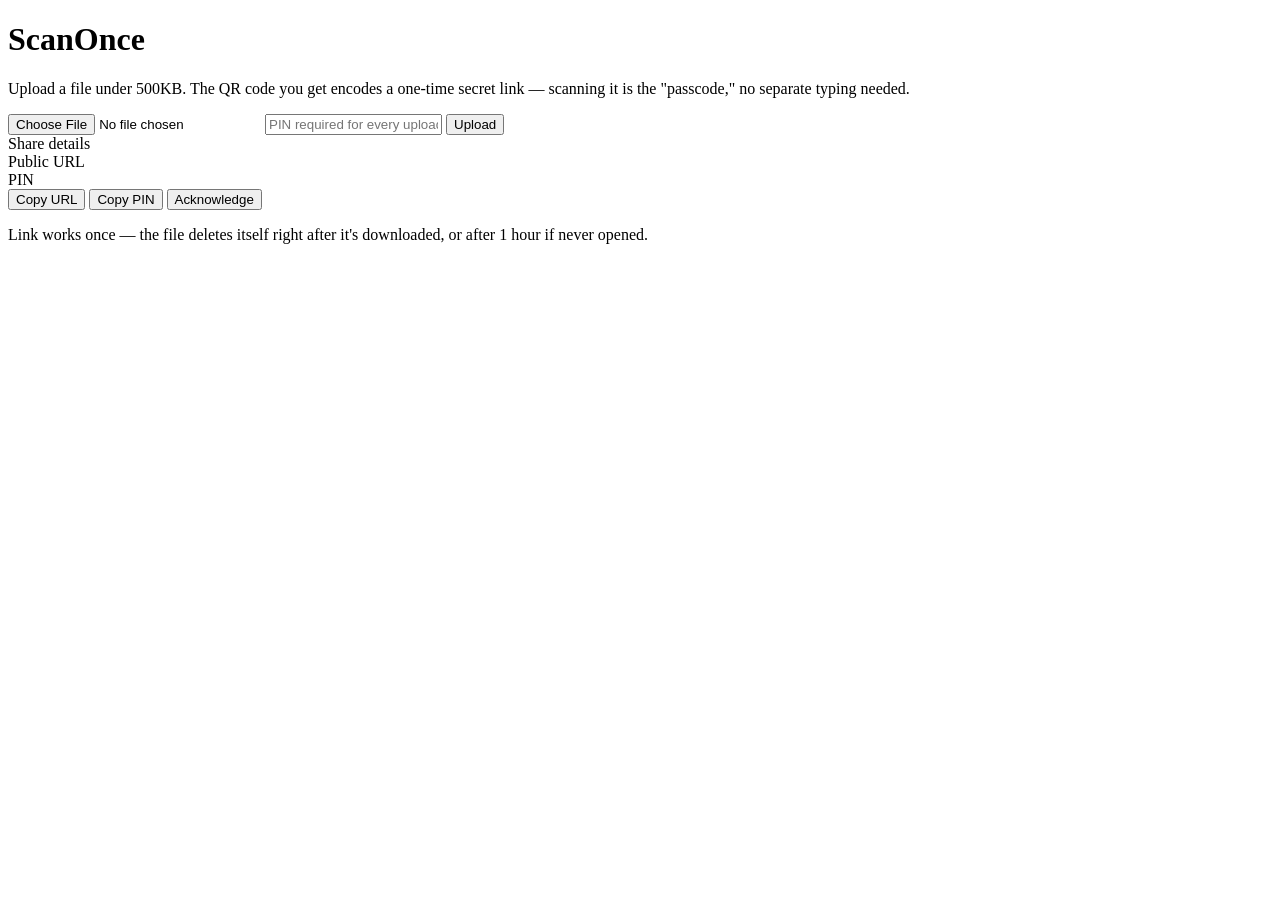
==== frontend/index.html @ 65bfc7cf "feat(src): organise the module" ====
<!DOCTYPE html>
<html lang="en">
  <head>
    <meta charset="UTF-8" />
    <meta name="viewport" content="width=device-width, initial-scale=1.0" />
    <title>ScanOnce</title>
    <link rel="stylesheet" href="/static/styles.css" />
  </head>
  <body>
    <main class="card">
      <h1>ScanOnce</h1>
      <p class="hint">Upload a file under 500KB. The QR code you get encodes a one-time secret link — scanning it is the "passcode," no separate typing needed.</p>
      <form id="upload-form" enctype="multipart/form-data">
        <input type="file" name="file" required />
        <input type="text" name="pin" placeholder="PIN required for every upload" maxlength="12" />
        <button type="submit">Upload</button>
      </form>
      <div id="status-message" role="status"></div>
      <div class="progress-shell" id="upload-progress-shell">
        <div class="progress-bar" id="upload-progress-bar"></div>
      </div>
      <div class="progress-label" id="upload-progress-label"></div>
      <div id="share-notification" class="notification" role="status" aria-live="polite">
        <div class="label">Share details</div>
        <div class="label">Public URL</div>
        <div class="value" id="share-url"></div>
        <div class="label">PIN</div>
        <div class="value" id="share-pin"></div>
        <div class="actions">
          <button type="button" onclick="copyText('share-url')">Copy URL</button>
          <button type="button" onclick="copyText('share-pin')">Copy PIN</button>
          <button type="button" class="secondary" onclick="dismissNotification()">Acknowledge</button>
        </div>
      </div>
      <p class="hint">Link works once — the file deletes itself right after it's downloaded, or after 1 hour if never opened.</p>
    </main>

    <script src="/static/script.js"></script>
    <script>
      const form = document.getElementById('upload-form');
      const notification = document.getElementById('share-notification');
      const statusMessage = document.getElementById('status-message');
      const uploadProgressShell = document.getElementById('upload-progress-shell');
      const uploadProgressBar = document.getElementById('upload-progress-bar');
      const uploadProgressLabel = document.getElementById('upload-progress-label');

      function showStatus(message, type = 'error') {
        statusMessage.textContent = message;
        statusMessage.dataset.type = type;
      }

      function updateUploadProgress(percent, label) {
        uploadProgressShell.style.display = percent >= 0 ? 'block' : 'none';
        uploadProgressBar.style.width = `${Math.min(100, Math.max(0, percent))}%`;
        uploadProgressLabel.textContent = label || '';
      }

      form.addEventListener('submit', (event) => {
        event.preventDefault();
        const data = new FormData(form);
        showStatus('');
        notification.classList.remove('show');
        updateUploadProgress(0, 'Preparing upload...');

        const xhr = new XMLHttpRequest();
        xhr.open('POST', '/upload', true);
        xhr.upload.onprogress = (event) => {
          if (event.lengthComputable) {
            const percent = Math.round((event.loaded / event.total) * 100);
            updateUploadProgress(percent, `Uploading ${percent}%`);
          }
        };
        xhr.onload = () => {
          updateUploadProgress(-1, '');
          if (xhr.status >= 200 && xhr.status < 300) {
            document.getElementById('share-url').textContent = xhr.getResponseHeader('X-Share-URL') || '';
            document.getElementById('share-pin').textContent = xhr.getResponseHeader('X-Share-PIN') || '';
            notification.classList.add('show');
            showStatus(xhr.getResponseHeader('X-Notification-Message') || 'Upload complete.', 'success');
          } else {
            showStatus(xhr.responseText || 'Upload failed.', 'error');
          }
        };
        xhr.onerror = () => {
          updateUploadProgress(-1, '');
          showStatus('Upload failed.', 'error');
        };
        xhr.send(data);
      });

      function dismissNotification() {
        notification.classList.remove('show');
        document.getElementById('share-url').textContent = '';
        document.getElementById('share-pin').textContent = '';
        form.reset();
        showStatus('');
        updateUploadProgress(-1, '');
        setTimeout(() => {
          if (window.confirm('Upload complete. Close this window?')) {
            window.close();
          }
        }, 200);
      }

      async function copyText(elementId) {
        const text = document.getElementById(elementId).textContent;
        try {
          await navigator.clipboard.writeText(text);
        } catch (error) {
          const selection = window.getSelection();
          const range = document.createRange();
          range.selectNodeContents(document.getElementById(elementId));
          selection.removeAllRanges();
          selection.addRange(range);
          document.execCommand('copy');
          selection.removeAllRanges();
        }
      }
    </script>
  </body>
</html>
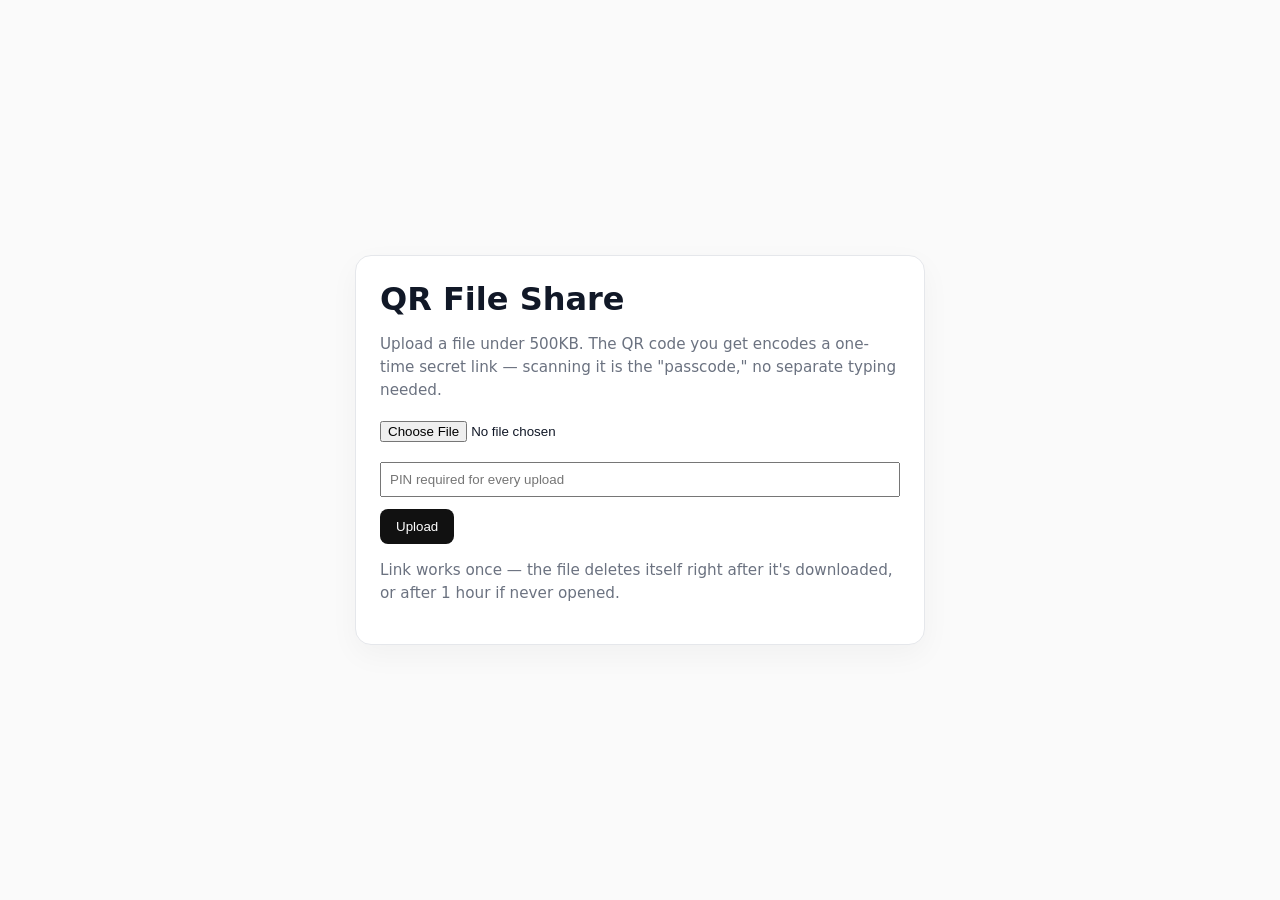
==== commit 63c2df2a: "feat(src): organised" ====
--- a/frontend/index.html
+++ b/frontend/index.html
@@ -1,18 +1,18 @@
 <!DOCTYPE html>
 <html lang="en">
   <head>
-    <meta charset="UTF-8" />
-    <meta name="viewport" content="width=device-width, initial-scale=1.0" />
-    <title>ScanOnce</title>
-    <link rel="stylesheet" href="/static/styles.css" />
+    <meta charset="utf-8">
+    <meta name="viewport" content="width=device-width, initial-scale=1">
+    <title>QR File Share</title>
+    <link rel="stylesheet" href="/frontend/styles.css">
   </head>
   <body>
-    <main class="card">
-      <h1>ScanOnce</h1>
+    <main class="card shell">
+      <h1>QR File Share</h1>
       <p class="hint">Upload a file under 500KB. The QR code you get encodes a one-time secret link — scanning it is the "passcode," no separate typing needed.</p>
       <form id="upload-form" enctype="multipart/form-data">
-        <input type="file" name="file" required />
-        <input type="text" name="pin" placeholder="PIN required for every upload" maxlength="12" />
+        <input type="file" name="file" required>
+        <input type="text" name="pin" placeholder="PIN required for every upload" maxlength="12" class="pin-input">
         <button type="submit">Upload</button>
       </form>
       <div id="status-message" role="status"></div>
@@ -34,88 +34,6 @@
       </div>
       <p class="hint">Link works once — the file deletes itself right after it's downloaded, or after 1 hour if never opened.</p>
     </main>
-
-    <script src="/static/script.js"></script>
-    <script>
-      const form = document.getElementById('upload-form');
-      const notification = document.getElementById('share-notification');
-      const statusMessage = document.getElementById('status-message');
-      const uploadProgressShell = document.getElementById('upload-progress-shell');
-      const uploadProgressBar = document.getElementById('upload-progress-bar');
-      const uploadProgressLabel = document.getElementById('upload-progress-label');
-
-      function showStatus(message, type = 'error') {
-        statusMessage.textContent = message;
-        statusMessage.dataset.type = type;
-      }
-
-      function updateUploadProgress(percent, label) {
-        uploadProgressShell.style.display = percent >= 0 ? 'block' : 'none';
-        uploadProgressBar.style.width = `${Math.min(100, Math.max(0, percent))}%`;
-        uploadProgressLabel.textContent = label || '';
-      }
-
-      form.addEventListener('submit', (event) => {
-        event.preventDefault();
-        const data = new FormData(form);
-        showStatus('');
-        notification.classList.remove('show');
-        updateUploadProgress(0, 'Preparing upload...');
-
-        const xhr = new XMLHttpRequest();
-        xhr.open('POST', '/upload', true);
-        xhr.upload.onprogress = (event) => {
-          if (event.lengthComputable) {
-            const percent = Math.round((event.loaded / event.total) * 100);
-            updateUploadProgress(percent, `Uploading ${percent}%`);
-          }
-        };
-        xhr.onload = () => {
-          updateUploadProgress(-1, '');
-          if (xhr.status >= 200 && xhr.status < 300) {
-            document.getElementById('share-url').textContent = xhr.getResponseHeader('X-Share-URL') || '';
-            document.getElementById('share-pin').textContent = xhr.getResponseHeader('X-Share-PIN') || '';
-            notification.classList.add('show');
-            showStatus(xhr.getResponseHeader('X-Notification-Message') || 'Upload complete.', 'success');
-          } else {
-            showStatus(xhr.responseText || 'Upload failed.', 'error');
-          }
-        };
-        xhr.onerror = () => {
-          updateUploadProgress(-1, '');
-          showStatus('Upload failed.', 'error');
-        };
-        xhr.send(data);
-      });
-
-      function dismissNotification() {
-        notification.classList.remove('show');
-        document.getElementById('share-url').textContent = '';
-        document.getElementById('share-pin').textContent = '';
-        form.reset();
-        showStatus('');
-        updateUploadProgress(-1, '');
-        setTimeout(() => {
-          if (window.confirm('Upload complete. Close this window?')) {
-            window.close();
-          }
-        }, 200);
-      }
-
-      async function copyText(elementId) {
-        const text = document.getElementById(elementId).textContent;
-        try {
-          await navigator.clipboard.writeText(text);
-        } catch (error) {
-          const selection = window.getSelection();
-          const range = document.createRange();
-          range.selectNodeContents(document.getElementById(elementId));
-          selection.removeAllRanges();
-          selection.addRange(range);
-          document.execCommand('copy');
-          selection.removeAllRanges();
-        }
-      }
-    </script>
+    <script src="/frontend/app.js"></script>
   </body>
 </html>
--- a/frontend/styles.css
+++ b/frontend/styles.css
@@ -0,0 +1,159 @@
+:root {
+  color-scheme: light;
+  font-family: system-ui, -apple-system, BlinkMacSystemFont, "Segoe UI", sans-serif;
+}
+
+body {
+  margin: 0;
+  min-height: 100vh;
+  background: #fafafa;
+  color: #111827;
+  display: grid;
+  place-items: center;
+  padding: 24px;
+  box-sizing: border-box;
+}
+
+.card {
+  width: min(100%, 520px);
+  border: 1px solid #e5e7eb;
+  border-radius: 16px;
+  padding: 24px;
+  background: #fff;
+  box-shadow: 0 10px 30px rgba(0, 0, 0, 0.04);
+}
+
+.shell {
+  text-align: left;
+}
+
+h1,
+h2 {
+  margin-top: 0;
+  margin-bottom: 12px;
+}
+
+.hint {
+  color: #6b7280;
+  font-size: 0.95rem;
+  line-height: 1.5;
+}
+
+input[type="file"] {
+  display: block;
+  margin: 20px 0;
+}
+
+.pin-input {
+  width: 100%;
+  box-sizing: border-box;
+  padding: 8px;
+  margin-bottom: 12px;
+}
+
+button,
+a {
+  background: #111;
+  color: #fff;
+  border: none;
+  padding: 10px 16px;
+  border-radius: 8px;
+  cursor: pointer;
+  text-decoration: none;
+}
+
+.secondary {
+  background: #fff !important;
+  color: #111 !important;
+  border: 1px solid #d1d5db !important;
+}
+
+.notification {
+  display: none;
+  border: 1px solid #d1d5db;
+  border-radius: 14px;
+  padding: 16px;
+  margin-top: 18px;
+  background: #f9fafb;
+  box-shadow: 0 10px 30px rgba(0, 0, 0, 0.04);
+}
+
+.notification.show {
+  display: block;
+}
+
+.notification .label {
+  font-size: 0.8rem;
+  color: #6b7280;
+  text-transform: uppercase;
+  letter-spacing: 0.04em;
+  margin-bottom: 6px;
+}
+
+.notification .value {
+  background: #fff;
+  border-radius: 10px;
+  padding: 10px 12px;
+  margin-top: 8px;
+  font-family: ui-monospace, SFMono-Regular, Menlo, Monaco, Consolas, monospace;
+  word-break: break-all;
+}
+
+.notification .actions {
+  display: flex;
+  gap: 10px;
+  flex-wrap: wrap;
+  margin-top: 12px;
+}
+
+.progress-shell {
+  display: none;
+  width: 100%;
+  height: 8px;
+  border-radius: 999px;
+  overflow: hidden;
+  background: #e5e7eb;
+  margin-top: 10px;
+}
+
+.progress-bar {
+  height: 100%;
+  width: 0%;
+  background: #111;
+  transition: width 0.2s ease;
+}
+
+.progress-label {
+  margin-top: 6px;
+  font-size: 0.85rem;
+  color: #4b5563;
+}
+
+#status-message {
+  margin-top: 10px;
+  color: #b91c1c;
+  font-size: 0.9rem;
+}
+
+#status-message[data-type="success"] {
+  color: #166534;
+}
+
+.actions {
+  margin-top: 18px;
+  display: flex;
+  gap: 12px;
+  flex-wrap: wrap;
+  justify-content: center;
+}
+
+img {
+  width: 260px;
+  height: 260px;
+  margin: 18px 0;
+}
+
+.finish-box {
+  margin-top: 18px;
+  color: #4b5563;
+}
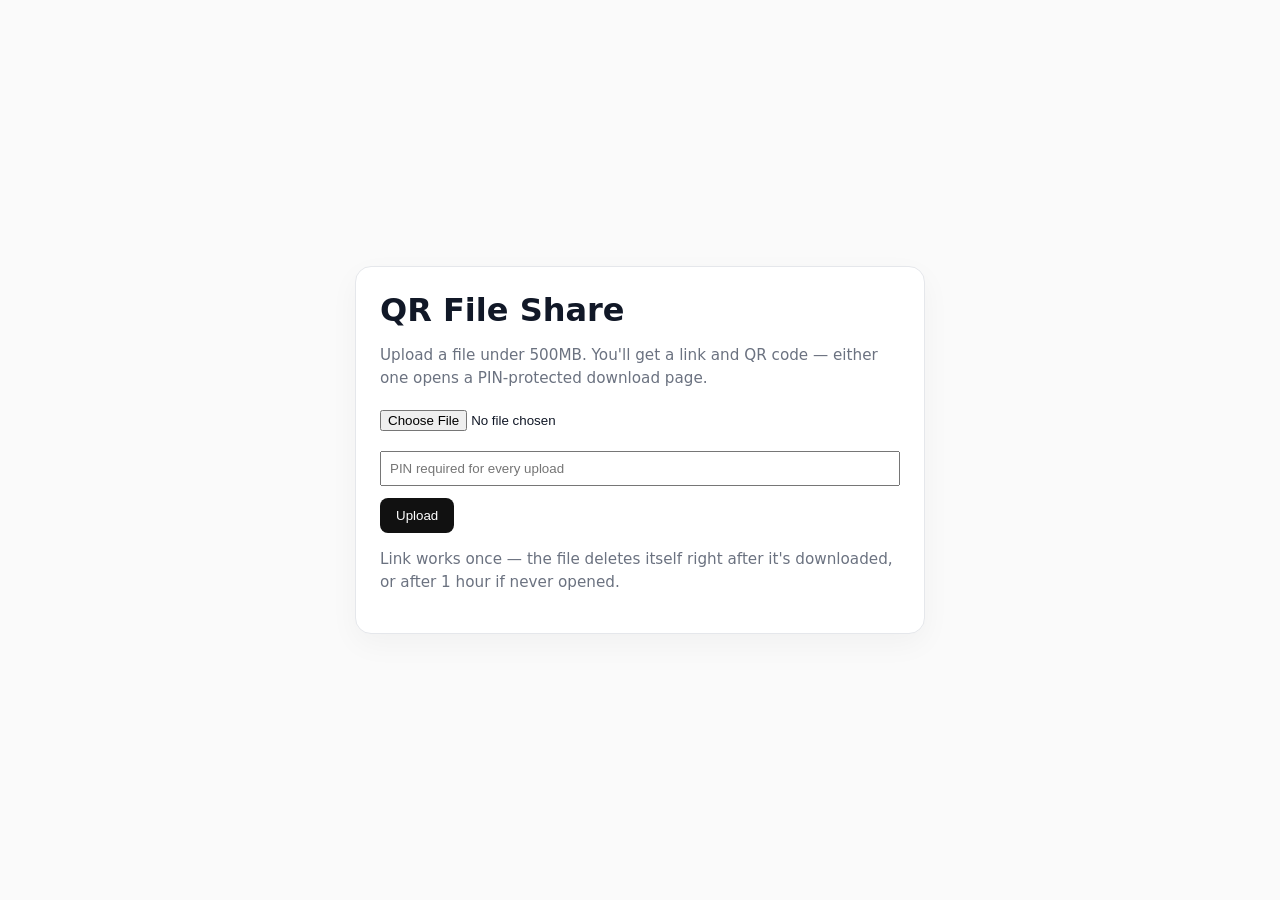
==== commit 403ec566: "Make PIN gate the actual download instead of just revealing the QR" ====
--- a/frontend/index.html
+++ b/frontend/index.html
@@ -9,7 +9,7 @@
   <body>
     <main class="card shell">
       <h1>QR File Share</h1>
-      <p class="hint">Upload a file under 500KB. The QR code you get encodes a one-time secret link — scanning it is the "passcode," no separate typing needed.</p>
+      <p class="hint">Upload a file under 500MB. You'll get a link and QR code — either one opens a PIN-protected download page.</p>
       <form id="upload-form" enctype="multipart/form-data">
         <input type="file" name="file" required>
         <input type="text" name="pin" placeholder="PIN required for every upload" maxlength="12" class="pin-input">
@@ -26,6 +26,8 @@
         <div class="value" id="share-url"></div>
         <div class="label">PIN</div>
         <div class="value" id="share-pin"></div>
+        <div class="label">QR code</div>
+        <img id="share-qr" alt="QR code linking to the download portal" width="200" height="200">
         <div class="actions">
           <button type="button" onclick="copyText('share-url')">Copy URL</button>
           <button type="button" onclick="copyText('share-pin')">Copy PIN</button>
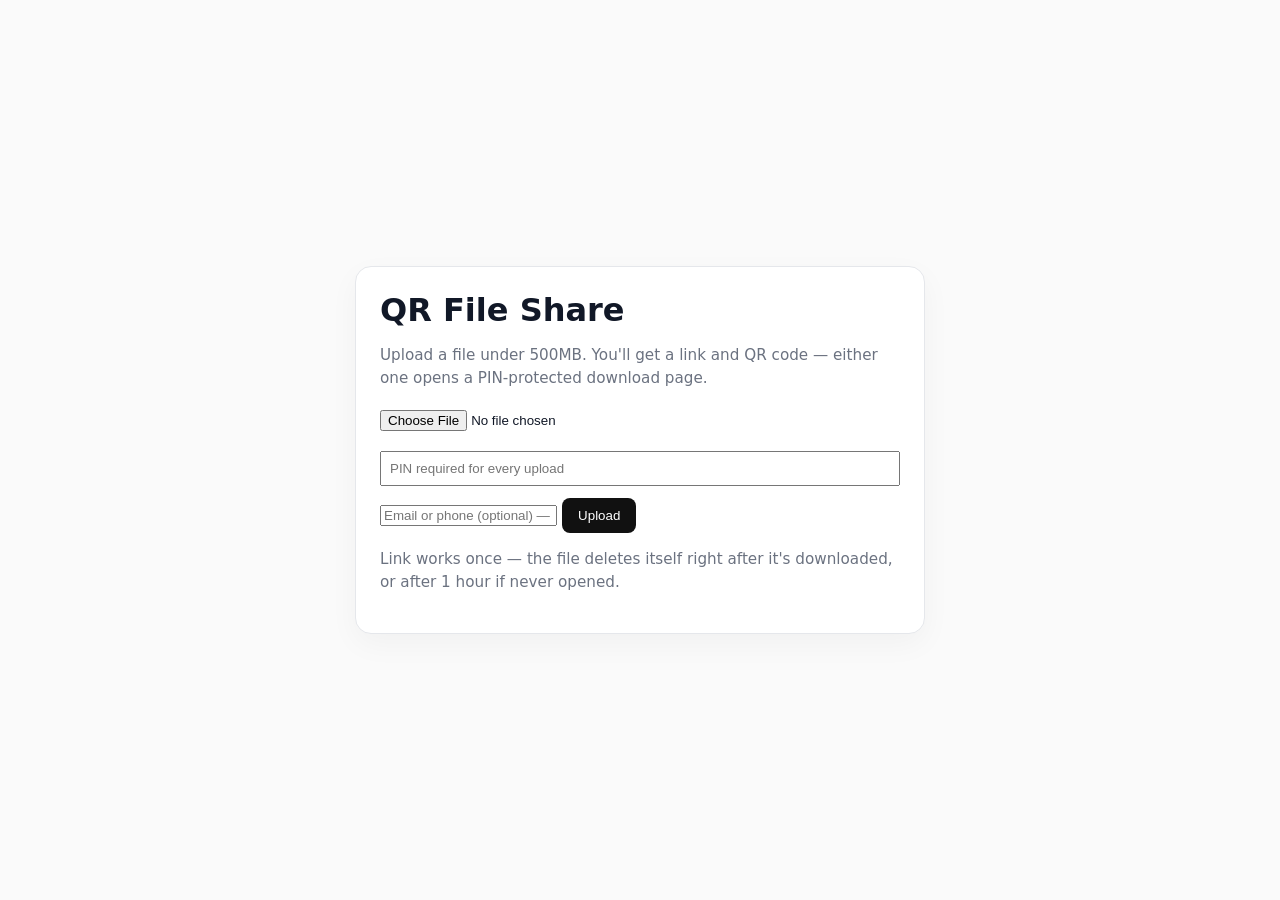
==== commit f2eaaa15: "Add optional email/SMS delivery of share details on upload" ====
--- a/frontend/index.html
+++ b/frontend/index.html
@@ -12,7 +12,8 @@
       <p class="hint">Upload a file under 500MB. You'll get a link and QR code — either one opens a PIN-protected download page.</p>
       <form id="upload-form" enctype="multipart/form-data">
         <input type="file" name="file" required>
-        <input type="text" name="pin" placeholder="PIN required for every upload" maxlength="12" class="pin-input">
+        <input type="password" name="pin" placeholder="PIN required for every upload" maxlength="12" class="pin-input" autocomplete="off">
+        <input type="text" name="contact" placeholder="Email or phone (optional) — send share details there" autocomplete="off">
         <button type="submit">Upload</button>
       </form>
       <div id="status-message" role="status"></div>
@@ -24,13 +25,11 @@
         <div class="label">Share details</div>
         <div class="label">Public URL</div>
         <div class="value" id="share-url"></div>
-        <div class="label">PIN</div>
-        <div class="value" id="share-pin"></div>
         <div class="label">QR code</div>
         <img id="share-qr" alt="QR code linking to the download portal" width="200" height="200">
         <div class="actions">
-          <button type="button" onclick="copyText('share-url')">Copy URL</button>
-          <button type="button" onclick="copyText('share-pin')">Copy PIN</button>
+          <button type="button" onclick="shareCard()" id="share-btn">Share</button>
+          <button type="button" onclick="downloadShareCard()">Download</button>
           <button type="button" class="secondary" onclick="dismissNotification()">Acknowledge</button>
         </div>
       </div>
